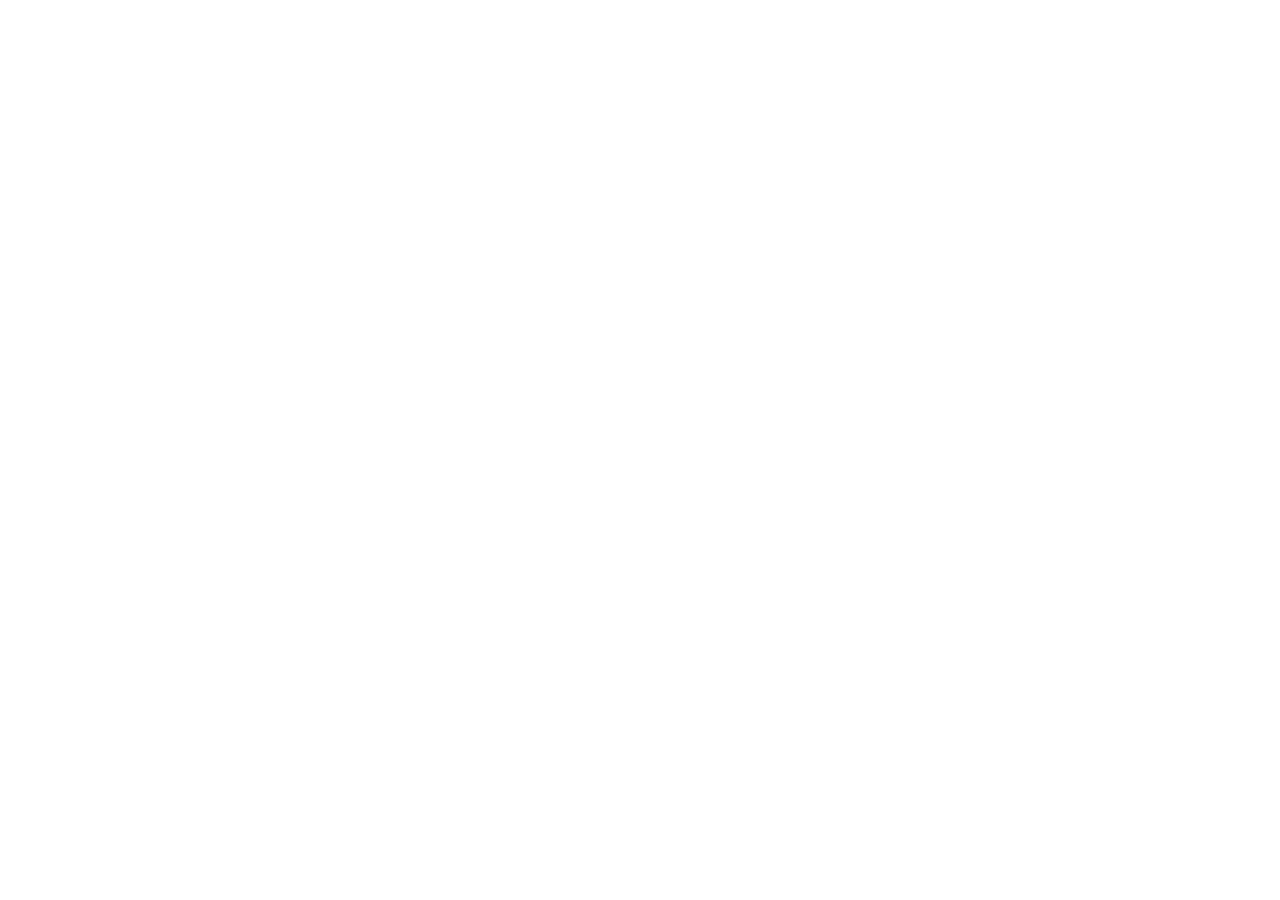
==== index.html @ d3dc3d61 "Progreso en nav" ====
<!DOCTYPE html>
<html lang="en">
<head>
    <meta charset="UTF-8">
    <meta name="viewport" content="width=device-width, initial-scale=1.0">
    <title>Nosotros</title>
    <link rel="stylesheet" href="./">
    <link rel="stylesheet" href="">
</head>
<body>
    
</body>
</html>
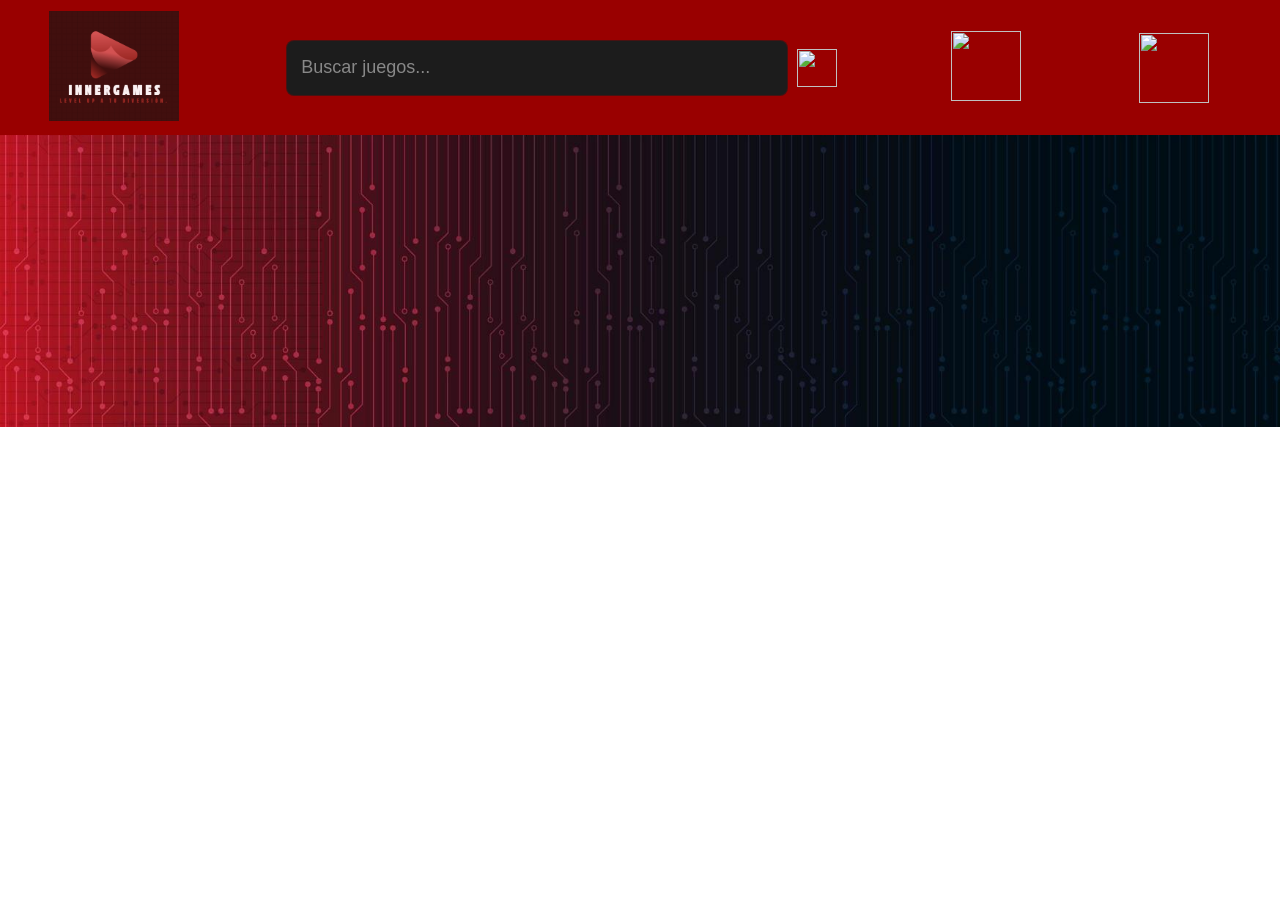
==== commit 13061798: "Progreso mayor en nosotros y inico del footer" ====
--- a/index.html
+++ b/index.html
@@ -4,9 +4,28 @@
     <meta charset="UTF-8">
     <meta name="viewport" content="width=device-width, initial-scale=1.0">
     <title>Nosotros</title>
-    <link rel="stylesheet" href="./">
-    <link rel="stylesheet" href="">
+    <link rel="stylesheet" href="./index.css">
 </head>
+<nav>
+    <div>
+        <a href="../index.html"><img src="../logo.png"></a>
+    </div>
+<div id="busqueda">
+    <input type="text" placeholder="Buscar juegos..." id="searchInput"/>
+        <img src="https://images.vexels.com/media/users/3/140723/isolated/preview/158241d2079a635fb0cae49accb56da5-icono-de-lupa.png" alt="">
+
+</div>
+    <div> 
+        <div id="carritoh">
+        <a href="./Nosotros/nosotros.html" class="a"><img src="https://cdn-icons-png.flaticon.com/512/9055/9055398.png" alt=""></a>
+        </div>
+    </div>
+        <div> 
+        <div id="carritoh">
+        <img onclick="mostrarCarrito()" id="imgcarrito" src="https://cdn-icons-png.flaticon.com/512/8851/8851776.png" alt="">
+        </div>
+    </div>
+</nav>
 <body>
     
 </body>
--- a/index.css
+++ b/index.css
@@ -0,0 +1,185 @@
+@import url('https://fonts.googleapis.com/css2?family=Iceberg&display=swap');
+* {
+    padding: 0;
+    margin: 0;
+}
+
+nav {
+    width: 100vw;
+    height: 15vh;
+    background-color: #990000;
+    display: flex;
+    justify-content: space-around;
+    align-items: center; 
+}
+
+nav img {             
+    width: 130px;
+    height: 110px;
+}
+
+.titulo h1 {
+    text-align: center;
+    font-size: 40pt;
+    font-family: "Iceberg", sans-serif;
+    align-items: center;
+}
+
+.contenedores {
+    width: 100vw;
+    height: 65vh;
+    background-color: aquamarine;
+    
+}
+
+#ContePrincipal {
+    display: flex;
+    gap: 30pt;
+    padding: 20pt;
+}
+
+body h1 {
+    padding: 30pt 0 0 0;
+    text-align: center;
+      font-family: "Iceberg", sans-serif;
+    font-size: 60px;
+}
+
+/*Estilo del footer*/
+
+footer {
+    width: 100vw;
+    height: 5vh;
+    display: flex;
+    justify-content: center;
+    align-items: center;
+}
+.contecard{
+    display: flex;
+    justify-content: center;
+    align-items: center;
+    gap: 150pt;
+    padding: 30pt 0 0 0;
+}
+
+.card{
+    width: 100vb ;
+    height: 40vh ;
+    align-items: center;
+    background-color: rgb(0, 0, 0);
+    background: rgba(0, 0, 0, 0.5);
+    font-family:  "Leckerli One", cursive;
+    border: none;
+   border-radius: 10px;
+   display: flex;
+    justify-content: center;
+    align-items: center;
+    align-content: center;
+    flex-direction: column;
+    padding: 5pt;
+    color: white;    
+}
+.card h1{
+    display: flex;
+    align-content: baseline;
+    align-items: baseline;
+    
+}
+.card img{
+    height: 25vh;
+    width: 25vb;
+    display: flex;
+    justify-content: center;
+    align-items: center;
+    align-content: center;
+}
+.card p{
+    padding: 6pt;
+}
+body{
+    background-size: cover;
+    background-repeat: no-repeat;
+    background-position: center;
+ background-image:url(../Fondo\ rojo\ bien.jpg) ;
+}
+
+.btn-agregar{
+   width: 100%;
+   padding: 10px;
+   background-color: rgb(209, 197, 141);
+   color: white;
+   border: none;
+   border-radius: 10px;
+   font-size:  1rem;
+   cursor:pointer;
+   transition: background-color 0.25 ease;
+   font-family:  "Leckerli One", cursive;
+}
+.btn-agregar:hover{
+   background-color: #555;
+}
+
+
+
+#imgcarrito{
+    width: 10vh;
+    height: 10vb;
+}
+#carritoh{
+    display: flex;
+    justify-content: center;
+    align-items: center;
+    gap: 30pt;
+    width: 50%;
+   padding: 10px;
+   background-color: #990000;
+   border: none;
+   font-size:  1rem;
+   cursor:pointer;
+   transition: background-color 0.25 ease;
+    font-family: "Iceberg", sans-serif;
+}
+#carritoh:hover{
+   background-color: rgb(163, 57, 8);
+}
+#carritoh img{
+    
+   width: 70px;
+    height: 70px; 
+}
+nav input{
+    font-size: 3vh;
+}
+#busqueda{
+    display: flex;
+    margin: 10px;
+}
+#busqueda img{
+margin: 1vb;
+    width: 40px;
+    height: 38px;
+}
+
+
+#busqueda input {
+  background: #1c1c1c;
+  border: 1px solid rgba(153,0,0,0.35);
+  color: #f0f0f0;
+  font-family: 'Inter', sans-serif;
+  font-size: 2vh;
+  padding: 8px 36px 8px 14px;
+  border-radius: 8px;
+  width: 50vb;
+  transition: border-color .25s, width .35s;
+  outline: none;
+}
+
+#busqueda input::placeholder {
+  color: #888;
+}
+
+#busqueda input:focus {
+  border-color: #990000;
+  width: 55vb;
+}
+
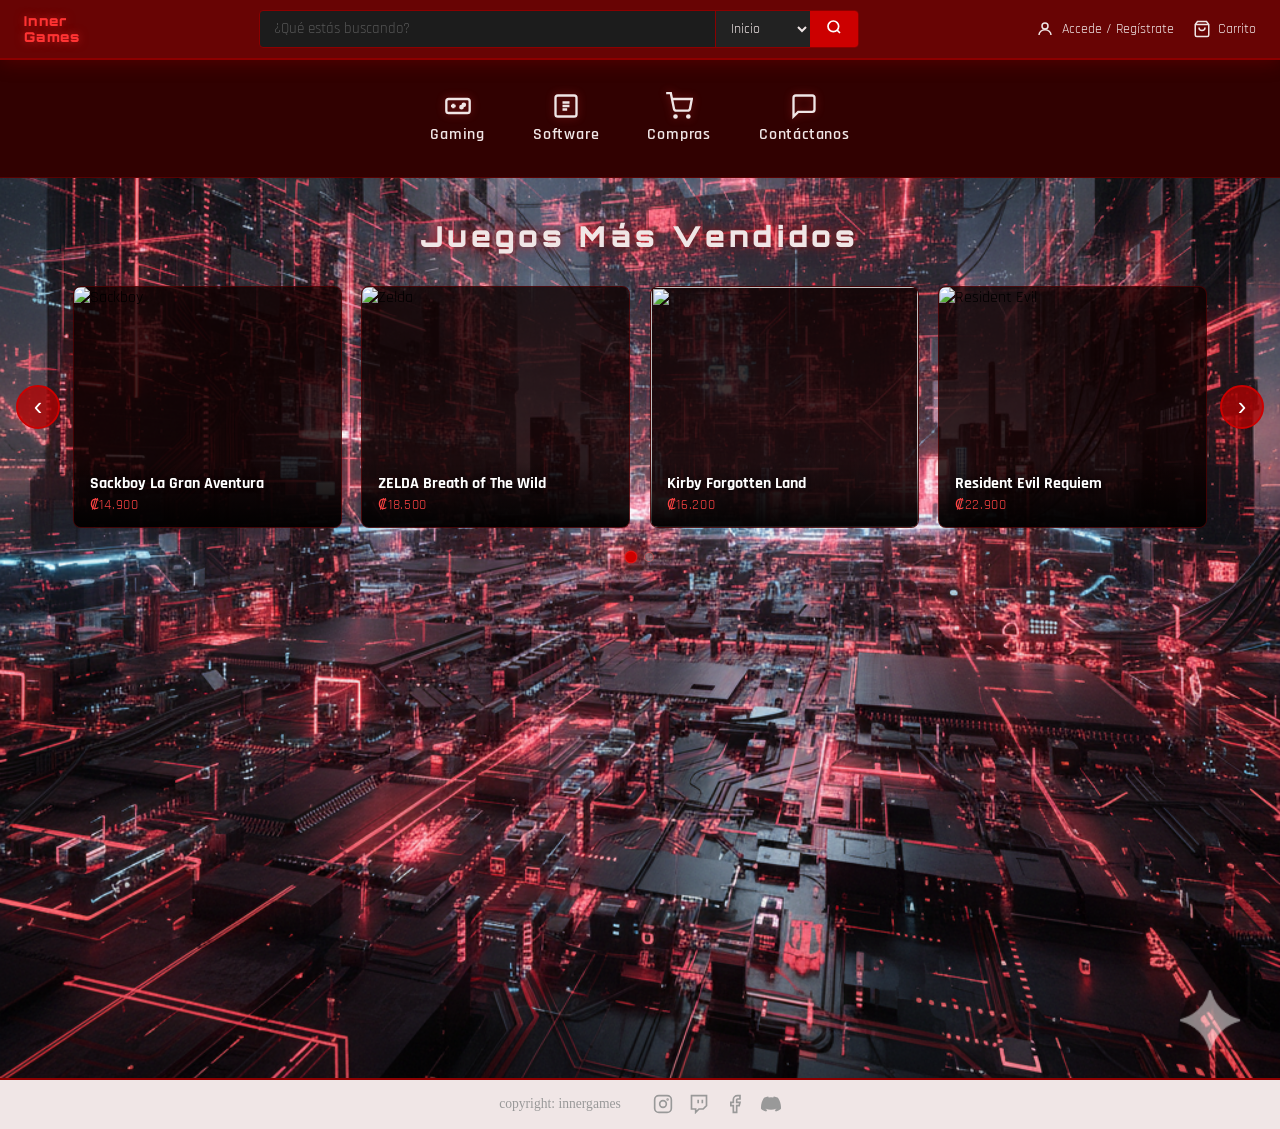
==== commit fbc7dbd4: "Inicio echo y detalles, faltan model" ====
--- a/index.html
+++ b/index.html
@@ -1,32 +1,225 @@
 <!DOCTYPE html>
-<html lang="en">
+<html lang="es">
 <head>
-    <meta charset="UTF-8">
-    <meta name="viewport" content="width=device-width, initial-scale=1.0">
-    <title>Nosotros</title>
-    <link rel="stylesheet" href="./index.css">
+  <meta charset="UTF-8" />
+  <meta name="viewport" content="width=device-width, initial-scale=1.0" />
+  <title>InnerGames</title>
+  <link rel="stylesheet" href="index.css" />
+  <link rel="icon" href="../logo.png" type="image/png">
+  <link href="https://fonts.googleapis.com/css2?family=Orbitron:wght@700;900&family=Rajdhani:wght@400;600;700&display=swap" rel="stylesheet" />
 </head>
-<nav>
-    <div>
-        <a href="../index.html"><img src="../logo.png"></a>
-    </div>
-<div id="busqueda">
-    <input type="text" placeholder="Buscar juegos..." id="searchInput"/>
-        <img src="https://images.vexels.com/media/users/3/140723/isolated/preview/158241d2079a635fb0cae49accb56da5-icono-de-lupa.png" alt="">
-
-</div>
-    <div> 
-        <div id="carritoh">
-        <a href="./Nosotros/nosotros.html" class="a"><img src="https://cdn-icons-png.flaticon.com/512/9055/9055398.png" alt=""></a>
-        </div>
-    </div>
-        <div> 
-        <div id="carritoh">
-        <img onclick="mostrarCarrito()" id="imgcarrito" src="https://cdn-icons-png.flaticon.com/512/8851/8851776.png" alt="">
-        </div>
-    </div>
-</nav>
 <body>
-    
+
+<!-- ===== HEADER ===== -->
+<header>
+<a href="../Nosotros/nosotros.html"></a>
+  <!-- Barra superior -->
+  <div class="topbar">
+
+    <div class="logo">Inner<br>Games</div>
+
+    <div class="search-wrap">
+      <input type="text" placeholder="¿Qué estás buscando?" />
+      <select onchange="irAPagina(this.value)">
+        <option value="../index.html">Inicio</option>
+        <option value="../Nosotros/nosotros.html">Nosotros</option>
+        <option value="../Catalogo/catalogo.html">Catalogo</option>
+    </select>
+      <button class="search-btn">
+        <svg xmlns="http://www.w3.org/2000/svg" viewBox="0 0 24 24" fill="none"
+          stroke="currentColor" stroke-width="2.5" width="16" height="16">
+          <circle cx="11" cy="11" r="8"/>
+          <path d="m21 21-4.35-4.35"/>
+        </svg>
+      </button>
+    </div>
+
+    <div class="topbar-actions">
+      <div class="btn-account">
+        <svg xmlns="http://www.w3.org/2000/svg" viewBox="0 0 24 24" fill="none"
+          stroke="currentColor" stroke-width="2" width="18" height="18">
+          <circle cx="12" cy="8" r="4"/>
+          <path d="M4 20c0-4 3.6-7 8-7s8 3 8 7"/>
+        </svg>
+        Accede / Regístrate
+      </div>
+      <button class="btn-cart">
+        <svg xmlns="http://www.w3.org/2000/svg" viewBox="0 0 24 24" fill="none"
+          stroke="currentColor" stroke-width="2" width="18" height="18">
+          <path d="M6 2 3 6v14a2 2 0 0 0 2 2h14a2 2 0 0 0 2-2V6l-3-4z"/>
+          <line x1="3" y1="6" x2="21" y2="6"/>
+          <path d="M16 10a4 4 0 0 1-8 0"/>
+        </svg>
+        Carrito
+      </button>
+    </div>
+
+  </div>
+
+  <!-- Menú de navegación -->
+  <nav>
+
+    <div class="nav-item">
+      <svg xmlns="http://www.w3.org/2000/svg" viewBox="0 0 24 24" fill="none"
+        stroke="currentColor" stroke-width="2" width="28" height="28">
+        <rect x="2" y="6" width="20" height="12" rx="2"/>
+        <path d="M6 12h4m-2-2v4"/>
+        <circle cx="17" cy="11" r="1"/>
+        <circle cx="15" cy="13" r="1"/>
+      </svg>
+      Gaming
+    </div>
+    <div class="nav-item">
+      <svg xmlns="http://www.w3.org/2000/svg" viewBox="0 0 24 24" fill="none"
+        stroke="currentColor" stroke-width="2" width="28" height="28">
+        <rect x="3" y="3" width="18" height="18" rx="2"/>
+        <path d="M9 9h6M9 12h6M9 15h4"/>
+      </svg>
+      Software
+    </div>
+    <div class="nav-item">
+      <svg xmlns="http://www.w3.org/2000/svg" viewBox="0 0 24 24" fill="none"
+        stroke="currentColor" stroke-width="2" width="28" height="28">
+        <circle cx="9" cy="21" r="1"/><circle cx="20" cy="21" r="1"/>
+        <path d="M1 1h4l2.68 13.39a2 2 0 0 0 2 1.61h9.72a2 2 0 0 0 2-1.61L23 6H6"/>
+      </svg>
+      Compras
+    </div>
+    <div class="nav-item">
+      <svg xmlns="http://www.w3.org/2000/svg" viewBox="0 0 24 24" fill="none"
+        stroke="currentColor" stroke-width="2" width="28" height="28">
+        <path d="M21 15a2 2 0 0 1-2 2H7l-4 4V5a2 2 0 0 1 2-2h14a2 2 0 0 1 2 2z"/>
+      </svg>
+      Contáctanos
+    </div>
+  </nav>
+
+</header>
+
+<!-- ===== MAIN ===== -->
+<main>
+  <h2 class="section-title">Juegos Más Vendidos</h2>
+
+  <div class="carousel-outer">
+
+    <!-- Botón izquierda -->
+    <button class="carousel-btn" id="prevBtn" aria-label="Anterior">&#8249;</button>
+
+    <!-- Carrusel -->
+    <div class="carousel-window">
+      <div class="carousel-track" id="track">
+
+        <div class="game-card">
+          <img src="https://image.api.playstation.com/vulcan/img/rnd/202010/1614/EqaXrhlUY3vujvEJEBw7d1h0.png" alt="Sackboy" />
+          <div class="card-info">
+            <div class="card-title">Sackboy La Gran Aventura</div>
+            <div class="card-price">₡14.900</div>
+          </div>
+        </div>
+
+        <div class="game-card">
+          <img src="https://assets.nintendo.com/image/upload/ar_16:9,c_lpad,w_1240/b_white/f_auto/q_auto/store/software/switch/70010000000025/7137262b5a64d921e193653f8aa0b722925abc5680380ca0e18a5cfd91697f58" alt="Zelda" />
+          <div class="card-info">
+            <div class="card-title">ZELDA Breath of The Wild</div>
+            <div class="card-price">₡18.500</div>
+          </div>
+        </div>
+
+        <div class="game-card">
+          <img src= "https://assets.nintendo.com/image/upload/ar_16:9,c_lpad,w_1240/b_white/f_auto/q_auto/store/software/switch2/70010000096829/0a06bf277f1eb585fcbb7ddeb4f70014fd1c860d326eb33c8accf4d4827ade72" />
+          <div class="card-info">
+            <div class="card-title">Kirby Forgotten Land</div>
+            <div class="card-price">₡16.200</div>
+          </div>
+        </div>
+
+        <div class="game-card">
+          <img src="https://gaming-cdn.com/images/news/articles/14631/cover/resident-evil-requiem-tambien-podria-salir-para-ps4-y-switch-2-cover68b7f5a702ca8.jpg" alt="Resident Evil" />
+          <div class="card-info">
+            <div class="card-title">Resident Evil Requiem</div>
+            <div class="card-price">₡22.900</div>
+          </div>
+        </div>
+
+        <div class="game-card">
+          <img src="https://upload.wikimedia.org/wikipedia/en/e/ee/God_of_War_Ragnar%C3%B6k_cover.jpg" alt="God of War" />
+          <div class="card-info">
+            <div class="card-title">God of War Ragnarök</div>
+            <div class="card-price">₡24.500</div>
+          </div>
+        </div>
+
+        <div class="game-card">
+          <img src="https://image.api.playstation.com/vulcan/ap/rnd/202110/2000/YMUoJUYNX0xWk6eTKuZLr5Iw.jpg" alt="Elden Ring" />
+          <div class="card-info">
+            <div class="card-title">Elden Ring</div>
+            <div class="card-price">₡19.900</div>
+          </div>
+        </div>
+
+        <div class="game-card">
+          <img src="https://press.cdprojektred.com/_next/image?url=https%3A%2F%2Fpress.cdn.cdpr.app%2Fnews%2F6fdf182c4be4a018da07e1703f3a21aefb6d5833525d8ec1.png&w=1920&q=75" alt="Cyberpunk 2077" />
+          <div class="card-info">
+            <div class="card-title">Cyberpunk 2077</div>
+            <div class="card-price">₡15.500</div>
+          </div>
+        </div>
+
+        <div class="game-card">
+          <img src="https://www.hogwartslegacy.com/images/share.jpg" alt="Hogwarts Legacy" />
+          <div class="card-info">
+            <div class="card-title">Hogwarts Legacy</div>
+            <div class="card-price">₡21.000</div>
+          </div>
+        </div>
+
+      </div>
+    </div>
+
+    <!-- Botón derecha -->
+    <button class="carousel-btn" id="nextBtn" aria-label="Siguiente">&#8250;</button>
+
+  </div>
+
+  <!-- Puntos del carrusel -->
+  <div class="carousel-dots" id="dots"></div>
+
+</main>
+
+<!-- ===== FOOTER ===== -->
+<footer>
+  <span class="footer-copy">copyright: innergames</span>
+  <div class="social-icons">
+    <a href="#" title="Instagram">
+      <svg xmlns="http://www.w3.org/2000/svg" viewBox="0 0 24 24" fill="none"
+        stroke="currentColor" stroke-width="2" width="20" height="20">
+        <rect x="2" y="2" width="20" height="20" rx="5"/>
+        <circle cx="12" cy="12" r="4"/>
+        <circle cx="17.5" cy="6.5" r="0.5" fill="currentColor"/>
+      </svg>
+    </a>
+    <a href="#" title="Twitch">
+      <svg xmlns="http://www.w3.org/2000/svg" viewBox="0 0 24 24" fill="none"
+        stroke="currentColor" stroke-width="2" width="20" height="20">
+        <path d="M21 2H3v16h5v4l4-4h5l4-4V2zM11 11V7m5 4V7"/>
+        <img src="" alt="">
+      </svg>
+    </a>
+    <a href="#" title="Facebook">
+      <svg xmlns="http://www.w3.org/2000/svg" viewBox="0 0 24 24" fill="none"
+        stroke="currentColor" stroke-width="2" width="20" height="20">
+        <path d="M18 2h-3a5 5 0 0 0-5 5v3H7v4h3v8h4v-8h3l1-4h-4V7a1 1 0 0 1 1-1h3z"/>
+      </svg>
+    </a>
+    <a href="#" title="Discord">
+      <svg xmlns="http://www.w3.org/2000/svg" viewBox="0 0 24 24" fill="currentColor"
+        width="20" height="20">
+        <path d="M20.317 4.37a19.79 19.79 0 0 0-4.885-1.515.074.074 0 0 0-.079.037c-.21.375-.444.864-.608 1.25a18.27 18.27 0 0 0-5.487 0 12.64 12.64 0 0 0-.617-1.25.077.077 0 0 0-.079-.037A19.74 19.74 0 0 0 3.677 4.37a.07.07 0 0 0-.032.027C.533 9.046-.32 13.58.099 18.057a.082.082 0 0 0 .031.057 19.9 19.9 0 0 0 5.993 3.03.078.078 0 0 0 .084-.028 14.09 14.09 0 0 0 1.226-1.994.076.076 0 0 0-.041-.106 13.107 13.107 0 0 1-1.872-.892.077.077 0 0 1-.008-.128 10.2 10.2 0 0 0 .372-.292.074.074 0 0 1 .077-.01c3.928 1.793 8.18 1.793 12.062 0a.074.074 0 0 1 .078.01c.12.098.246.198.373.292a.077.077 0 0 1-.006.127 12.299 12.299 0 0 1-1.873.892.077.077 0 0 0-.041.107c.36.698.772 1.362 1.225 1.993a.076.076 0 0 0 .084.028 19.839 19.839 0 0 0 6.002-3.03.077.077 0 0 0 .032-.054c.5-5.177-.838-9.674-3.549-13.66a.061.061 0 0 0-.031-.03z"/>
+      </svg>
+    </a>
+  </div>
+</footer>
+
+<script src="./index.js"></script>
 </body>
 </html>
--- a/index.css
+++ b/index.css
@@ -1,185 +1,398 @@
-@import url('https://fonts.googleapis.com/css2?family=Iceberg&display=swap');
-* {
-    padding: 0;
-    margin: 0;
-}
-
+/* INNERGAMES — innergames.css*/
+
+/* ---------- Variables globales ---------- */
+:root {
+  --rojo:        #cc0000;
+  --rojo-oscuro: #8b0000;
+  --rojo-brillo: #ff3333;
+  --fondo:       #0a0a0a;
+  --fondo-card:  rgba(15, 0, 0, 0.80);
+  --texto:       #f0e6e6;
+  --texto-suave: #999;
+  --acento:      #ff4444;
+  --nav-fondo:   #310101;
+  --header-fondo:#680404;
+  --footer-fondo:#f0e6e6;
+  --fuente-titulo: 'Orbitron', sans-serif;
+  --fuente-cuerpo: 'Rajdhani', sans-serif;
+  --transicion:  0.3s ease;
+}
+
+/* ---------- Reset básico ---------- */
+*, *::before, *::after {
+  margin: 0;
+  padding: 0;
+  box-sizing: border-box;
+}
+
+html { scroll-behavior: smooth; }
+
+
+a { text-decoration: none; color: inherit; }
+img { display: block; 
+}
+
+/* TOPBAR (barra superior)*/
+.topbar {
+  background: var(--header-fondo);
+  border-bottom: 2px solid var(--rojo-oscuro);
+  display: flex;
+  align-items: center;
+  justify-content: space-between;
+  padding: 0.6rem 1.5rem;
+  gap: 1rem;
+  position: sticky;
+  top: 0;
+  z-index: 100;
+  box-shadow: 0 2px 20px rgba(200, 0, 0, 0.25);
+}
+
+/* Logo texto */
+.logo {
+  font-family: var(--fuente-titulo);
+  font-size: 0.85rem;
+  font-weight: 900;
+  color: var(--rojo-brillo);
+  line-height: 1.2;
+  letter-spacing: 0.1em;
+  text-shadow: 0 0 10px rgba(255, 50, 50, 0.5);
+  white-space: nowrap;
+}
+
+/* Buscador */
+.search-wrap {
+  flex: 1;
+  max-width: 600px;
+  display: flex;
+  border: 1.5px solid var(--rojo-oscuro);
+  border-radius: 4px;
+  overflow: hidden;
+  background: #1c1c1c;
+}
+
+.search-wrap input {
+  flex: 1;
+  background: transparent;
+  border: none;
+  outline: none;
+  padding: 0.55rem 0.9rem;
+  color: var(--texto);
+  font-family: var(--fuente-cuerpo);
+  font-size: 0.95rem;
+}
+
+.search-wrap input::placeholder { color: #555; }
+
+.search-wrap select {
+  background: #222;
+  border: none;
+  border-left: 1px solid var(--rojo-oscuro);
+  color: var(--texto);
+  padding: 0 0.7rem;
+  font-family: var(--fuente-cuerpo);
+  cursor: pointer;
+  outline: none;
+  font-size: 0.85rem;
+}
+
+.search-btn {
+  background: var(--rojo);
+  border: none;
+  padding: 0 1rem;
+  cursor: pointer;
+  color: #fff;
+  font-size: 1rem;
+  transition: background var(--transicion);
+}
+
+.search-btn:hover { background: var(--rojo-brillo); }
+
+/* Acciones (cuenta y carrito) */
+.topbar-actions {
+  display: flex;
+  gap: 1.2rem;
+  align-items: center;
+}
+
+.btn-account, .btn-cart {
+  display: flex;
+  align-items: center;
+  gap: 0.45rem;
+  font-family: var(--fuente-cuerpo);
+  font-size: 0.85rem;
+  color: var(--texto);
+  cursor: pointer;
+  background: none;
+  border: none;
+  transition: color var(--transicion);
+}
+
+.btn-account:hover, .btn-cart:hover { color: var(--acento); }
+
+/* NAV (categorías) */
 nav {
-    width: 100vw;
-    height: 15vh;
-    background-color: #990000;
-    display: flex;
-    justify-content: space-around;
-    align-items: center; 
-}
-
-nav img {             
-    width: 130px;
-    height: 110px;
-}
-
-.titulo h1 {
-    text-align: center;
-    font-size: 40pt;
-    font-family: "Iceberg", sans-serif;
-    align-items: center;
-}
-
-.contenedores {
-    width: 100vw;
-    height: 65vh;
-    background-color: aquamarine;
-    
-}
-
-#ContePrincipal {
-    display: flex;
-    gap: 30pt;
-    padding: 20pt;
-}
-
-body h1 {
-    padding: 30pt 0 0 0;
-    text-align: center;
-      font-family: "Iceberg", sans-serif;
-    font-size: 60px;
-}
-
-/*Estilo del footer*/
-
+  background: var(--nav-fondo);
+  display: flex;
+  justify-content: center;
+  gap: 3rem;
+  padding: 2rem 2rem;
+  border-bottom: 1px solid rgba(180, 0, 0, 0.3);
+}
+
+.nav-item {
+  display: flex;
+  flex-direction: column;
+  align-items: center;
+  gap: 0.25rem;
+  font-family: var(--fuente-cuerpo);
+  font-size: 1rem;
+  font-weight: 600;
+  letter-spacing: 0.05em;
+  color: var(--texto);
+  cursor: pointer;
+  transition: color var(--transicion), transform var(--transicion);
+}
+
+.nav-item svg {
+  filter: drop-shadow(0 0 4px rgba(255, 60, 60, 0.4));
+  transition: transform var(--transicion);
+}
+
+.nav-item:hover {
+  color: var(--acento);
+  transform: translateY(-3px);
+}
+
+.nav-item:hover svg {
+  transform: scale(1.15);
+  filter: drop-shadow(0 0 8px rgba(255, 60, 60, 0.8));
+}
+
+
+main {
+  flex: 1;
+  
+    font-family: var(--fuente-cuerpo);
+  font-size: 16px;
+  min-height: 100vh;
+  display: flex;
+  flex-direction: column;
+
+
+  background-image: url("../imagenes-inicio/imagen-fondo-inicio.png"); 
+  
+  background-repeat: no-repeat;
+  background-size: cover;       
+  background-position: center;  
+  background-attachment: fixed; 
+  padding: 2.5rem 1rem 3rem;
+  position: relative;
+  overflow: hidden;
+}
+
+/* Cuadrícula roja animada de fondo */
+main::before {
+  content: '';
+  position: absolute;
+  inset: 0;
+  background-size: 40px 40px;
+  animation: rejilla 8s linear infinite;
+  pointer-events: none;
+}
+
+@keyframes rejilla {
+  from { background-position: 0 0; }
+  to   { background-position: 40px 40px; }
+}
+
+/* Título de sección */
+.section-title {
+  font-family: var(--fuente-titulo);
+  font-size: 1.8rem;
+  font-weight: 900;
+  text-align: center;
+  letter-spacing: 0.15em;
+  color: var(--texto);
+  text-shadow:
+    0 0 10px rgba(255, 0, 0, 0.5),
+    0 0 30px rgba(255, 0, 0, 0.2);
+  margin-bottom: 2rem;
+  position: relative;
+  z-index: 2;
+}
+
+/* ===========================
+   CARRUSEL
+   =========================== */
+.carousel-outer {
+  display: flex;
+  align-items: center;
+  gap: 0.8rem;
+  position: relative;
+  z-index: 2;
+}
+
+/* Ventana visible del carrusel (oculta lo que sale) */
+.carousel-window {
+  flex: 1;
+  overflow: hidden;
+  border-radius: 6px;
+}
+
+/* Pista que se mueve */
+.carousel-track {
+  display: flex;
+  gap: 1.2rem;
+  transition: transform 0.5s ease;
+}
+
+/* Botones prev / next */
+.carousel-btn {
+  background: rgba(180, 0, 0, 0.75);
+  border: 2px solid var(--rojo);
+  color: #fff;
+  width: 44px;
+  height: 44px;
+  border-radius: 50%;
+  font-size: 1.6rem;
+  line-height: 1;
+  cursor: pointer;
+  display: flex;
+  align-items: center;
+  justify-content: center;
+  flex-shrink: 0;
+  transition: background var(--transicion), transform var(--transicion);
+  z-index: 3;
+}
+
+.carousel-btn:hover {
+  background: var(--rojo-brillo);
+  transform: scale(1.1);
+}
+
+/* Puntos de navegación */
+.carousel-dots {
+  display: flex;
+  justify-content: center;
+  gap: 0.5rem;
+  margin-top: 1.5rem;
+  position: relative;
+  z-index: 2;
+}
+
+.dot {
+  width: 10px;
+  height: 10px;
+  border-radius: 50%;
+  background: rgba(255, 255, 255, 0.25);
+  border: 1px solid rgba(255, 50, 50, 0.4);
+  cursor: pointer;
+  transition: background var(--transicion), transform var(--transicion);
+}
+
+.dot.active {
+  background: var(--rojo);
+  transform: scale(1.3);
+  box-shadow: 0 0 8px var(--rojo-brillo);
+}
+
+/*TARJETAS DE JUEGO */
+.game-card {
+  /* Cada tarjeta ocupa exactamente el 25% del contenedor menos los gaps */
+  flex: 0 0 calc(25% - 0.9rem);
+  min-width: 200px;
+  border-radius: 8px;
+  overflow: hidden;
+  background: var(--fondo-card);
+  border: 1px solid rgba(180, 0, 0, 0.3);
+  cursor: pointer;
+  position: relative;
+  transition: transform var(--transicion), box-shadow var(--transicion), border-color var(--transicion);
+}
+
+.game-card:hover {
+  transform: translateY(-8px) scale(1.02);
+  box-shadow: 0 12px 35px rgba(200, 0, 0, 0.45), 0 0 0 1px var(--rojo);
+  border-color: var(--rojo);
+}
+
+.game-card img {
+  width: 100%;
+  height: 240px;
+  object-fit: cover;
+  object-position: center;
+  display: block;
+  transition: filter var(--transicion);
+}
+
+.game-card:hover img {
+  filter: brightness(1.1) saturate(1.2);
+}
+
+/* Info en la parte baja de la tarjeta */
+.card-info {
+  padding: 0.8rem 1rem;
+  background: linear-gradient(transparent, rgba(0, 0, 0, 0.9));
+  position: absolute;
+  bottom: 0;
+  left: 0;
+  right: 0;
+}
+
+.card-title {
+  font-family: var(--fuente-cuerpo);
+  font-weight: 700;
+  font-size: 1rem;
+  color: #fff;
+  line-height: 1.2;
+  text-shadow: 0 1px 4px rgba(0, 0, 0, 0.8);
+}
+
+.card-price {
+  font-size: 0.85rem;
+  color: var(--acento);
+  margin-top: 0.2rem;
+  letter-spacing: 0.05em;
+}
+
+/* ===========================
+   FOOTER
+   =========================== */
 footer {
-    width: 100vw;
-    height: 5vh;
-    display: flex;
-    justify-content: center;
-    align-items: center;
-}
-.contecard{
-    display: flex;
-    justify-content: center;
-    align-items: center;
-    gap: 150pt;
-    padding: 30pt 0 0 0;
-}
-
-.card{
-    width: 100vb ;
-    height: 40vh ;
-    align-items: center;
-    background-color: rgb(0, 0, 0);
-    background: rgba(0, 0, 0, 0.5);
-    font-family:  "Leckerli One", cursive;
-    border: none;
-   border-radius: 10px;
-   display: flex;
-    justify-content: center;
-    align-items: center;
-    align-content: center;
-    flex-direction: column;
-    padding: 5pt;
-    color: white;    
-}
-.card h1{
-    display: flex;
-    align-content: baseline;
-    align-items: baseline;
-    
-}
-.card img{
-    height: 25vh;
-    width: 25vb;
-    display: flex;
-    justify-content: center;
-    align-items: center;
-    align-content: center;
-}
-.card p{
-    padding: 6pt;
-}
-body{
-    background-size: cover;
-    background-repeat: no-repeat;
-    background-position: center;
- background-image:url(../Fondo\ rojo\ bien.jpg) ;
-}
-
-.btn-agregar{
-   width: 100%;
-   padding: 10px;
-   background-color: rgb(209, 197, 141);
-   color: white;
-   border: none;
-   border-radius: 10px;
-   font-size:  1rem;
-   cursor:pointer;
-   transition: background-color 0.25 ease;
-   font-family:  "Leckerli One", cursive;
-}
-.btn-agregar:hover{
-   background-color: #555;
-}
-
-
-
-#imgcarrito{
-    width: 10vh;
-    height: 10vb;
-}
-#carritoh{
-    display: flex;
-    justify-content: center;
-    align-items: center;
-    gap: 30pt;
-    width: 50%;
-   padding: 10px;
-   background-color: #990000;
-   border: none;
-   font-size:  1rem;
-   cursor:pointer;
-   transition: background-color 0.25 ease;
-    font-family: "Iceberg", sans-serif;
-}
-#carritoh:hover{
-   background-color: rgb(163, 57, 8);
-}
-#carritoh img{
-    
-   width: 70px;
-    height: 70px; 
-}
-nav input{
-    font-size: 3vh;
-}
-#busqueda{
-    display: flex;
-    margin: 10px;
-}
-#busqueda img{
-margin: 1vb;
-    width: 40px;
-    height: 38px;
-}
-
-
-#busqueda input {
-  background: #1c1c1c;
-  border: 1px solid rgba(153,0,0,0.35);
-  color: #f0f0f0;
-  font-family: 'Inter', sans-serif;
-  font-size: 2vh;
-  padding: 8px 36px 8px 14px;
-  border-radius: 8px;
-  width: 50vb;
-  transition: border-color .25s, width .35s;
-  outline: none;
-}
-
-#busqueda input::placeholder {
-  color: #888;
-}
-
-#busqueda input:focus {
-  border-color: #990000;
-  width: 55vb;
-}
-
+  background: var(--footer-fondo);
+  border-top: 2px solid var(--rojo-oscuro);
+  display: flex;
+  align-items: center;
+  justify-content: center;
+  gap: 2rem;
+  padding: 0.9rem 1.5rem;
+  font-size: 0.85rem;
+  color: var(--texto-suave);
+}
+
+.social-icons {
+  display: flex;
+  gap: 1rem;
+}
+
+.social-icons a {
+  color: var(--texto-suave);
+  transition: color var(--transicion), transform var(--transicion);
+  display: flex;
+}
+
+
+.button{
+  background: var(--rojo);
+  border: none;
+  padding: 0.5rem 1rem;
+  cursor: pointer;
+  color: #fff;
+  font-size: 0.9rem;
+  transition: background var(--transicion);
+}
+
+.logo img{
+    width: 50px;
+    height: 50px;
+}
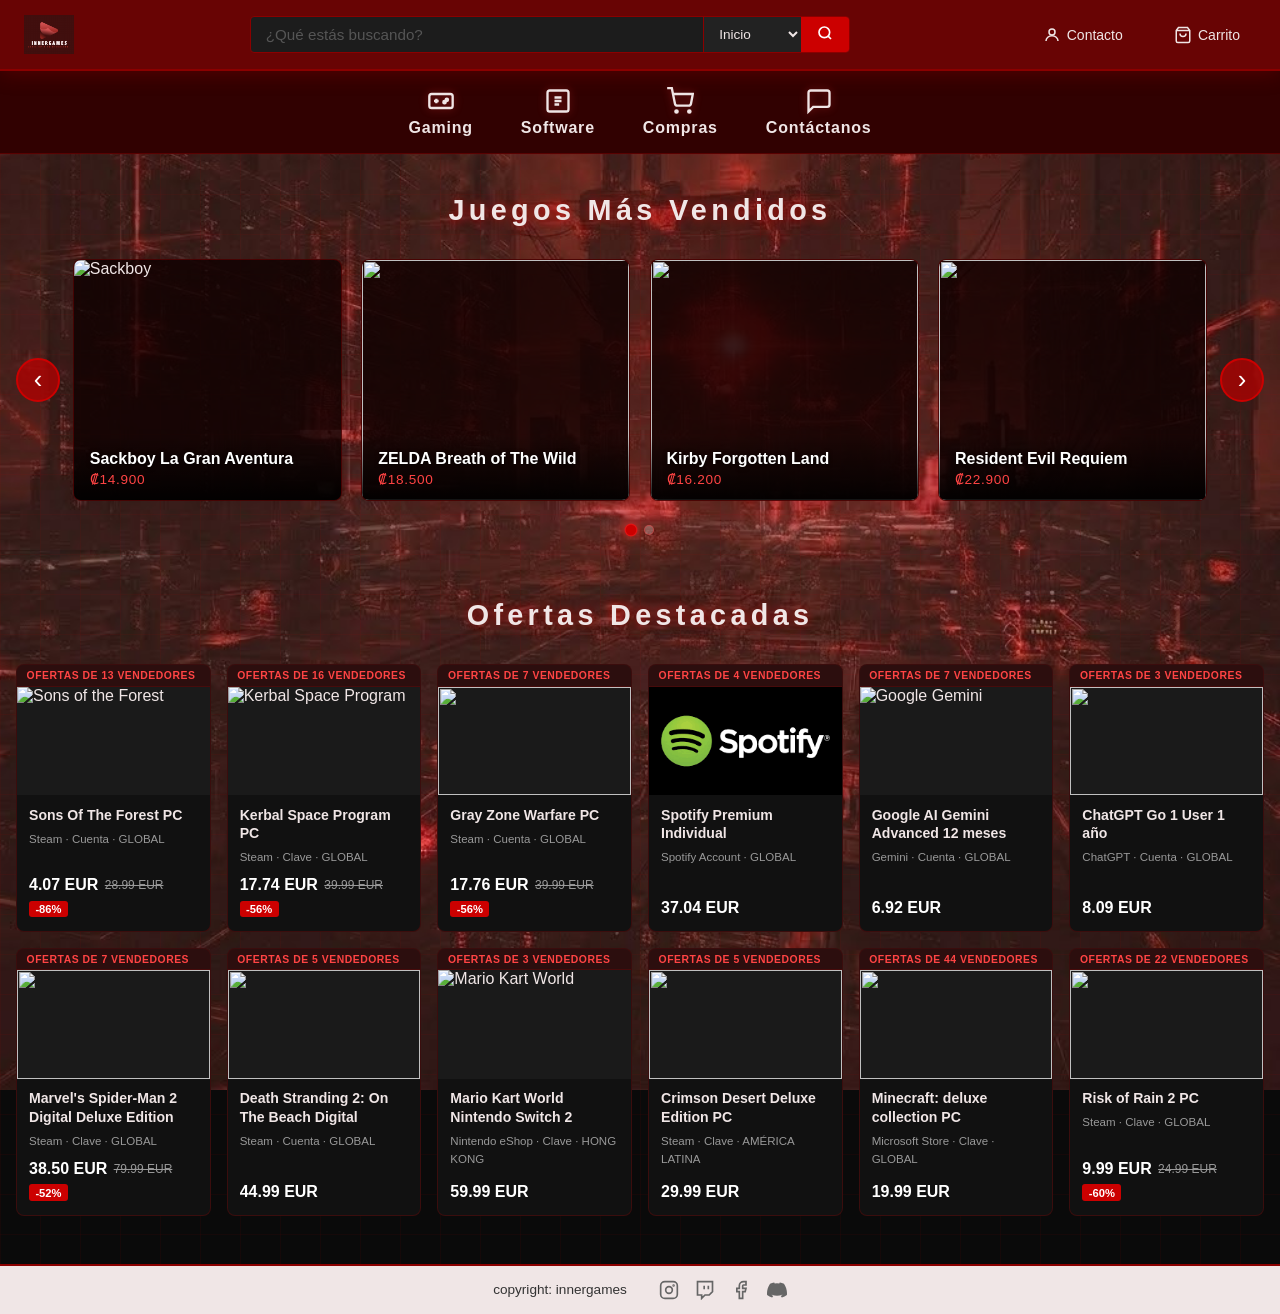
==== commit 002f24cc: "Organizacion de todos los archivos, funciona el inicio pero no carga imagenes, contacto listo y boni" ====
--- a/index.html
+++ b/index.html
@@ -5,23 +5,20 @@
   <meta name="viewport" content="width=device-width, initial-scale=1.0" />
   <title>InnerGames</title>
   <link rel="stylesheet" href="index.css" />
-  <link rel="icon" href="../logo.png" type="image/png">
-  <link href="https://fonts.googleapis.com/css2?family=Orbitron:wght@700;900&family=Rajdhani:wght@400;600;700&display=swap" rel="stylesheet" />
+  <link rel="icon" href="../Imagenes-Innergames/logo.png" type="image/png">
+  <link href="https://fonts.googleapis.com/css2?family=Orbitron:wght@700;900&family=Rajdhani:wght@400;600;700&display=swap%22 rel="stylesheet" />
 </head>
 <body>
-
+ 
 <!-- ===== HEADER ===== -->
 <header>
-<a href="../Nosotros/nosotros.html"></a>
-  <!-- Barra superior -->
   <div class="topbar">
-
-    <div class="logo">Inner<br>Games</div>
-
+    <div class="logo"><img src="../Imagenes-Innergames/logo.png" alt="InnerGames" /></div>
+ 
     <div class="search-wrap">
       <input type="text" placeholder="¿Qué estás buscando?" />
       <select onchange="irAPagina(this.value)">
-        <option value="../index.html">Inicio</option>
+        <option value="./index.html">Inicio</option>
         <option value="../Nosotros/nosotros.html">Nosotros</option>
         <option value="../Catalogo/catalogo.html">Catalogo</option>
     </select>
@@ -33,15 +30,16 @@
         </svg>
       </button>
     </div>
-
     <div class="topbar-actions">
       <div class="btn-account">
+        <button id="btncontacto" onclick="irAPagina('../Contacto/contacto.html')">
         <svg xmlns="http://www.w3.org/2000/svg" viewBox="0 0 24 24" fill="none"
           stroke="currentColor" stroke-width="2" width="18" height="18">
           <circle cx="12" cy="8" r="4"/>
           <path d="M4 20c0-4 3.6-7 8-7s8 3 8 7"/>
         </svg>
-        Accede / Regístrate
+        Contacto
+      </button>
       </div>
       <button class="btn-cart">
         <svg xmlns="http://www.w3.org/2000/svg" viewBox="0 0 24 24" fill="none"
@@ -53,12 +51,10 @@
         Carrito
       </button>
     </div>
-
   </div>
-
+ 
   <!-- Menú de navegación -->
   <nav>
-
     <div class="nav-item">
       <svg xmlns="http://www.w3.org/2000/svg" viewBox="0 0 24 24" fill="none"
         stroke="currentColor" stroke-width="2" width="28" height="28">
@@ -93,22 +89,19 @@
       Contáctanos
     </div>
   </nav>
-
+ 
 </header>
-
+ 
 <!-- ===== MAIN ===== -->
 <main>
   <h2 class="section-title">Juegos Más Vendidos</h2>
-
+ 
   <div class="carousel-outer">
-
-    <!-- Botón izquierda -->
     <button class="carousel-btn" id="prevBtn" aria-label="Anterior">&#8249;</button>
-
-    <!-- Carrusel -->
+ 
     <div class="carousel-window">
       <div class="carousel-track" id="track">
-
+ 
         <div class="game-card">
           <img src="https://image.api.playstation.com/vulcan/img/rnd/202010/1614/EqaXrhlUY3vujvEJEBw7d1h0.png" alt="Sackboy" />
           <div class="card-info">
@@ -116,31 +109,31 @@
             <div class="card-price">₡14.900</div>
           </div>
         </div>
-
-        <div class="game-card">
-          <img src="https://assets.nintendo.com/image/upload/ar_16:9,c_lpad,w_1240/b_white/f_auto/q_auto/store/software/switch/70010000000025/7137262b5a64d921e193653f8aa0b722925abc5680380ca0e18a5cfd91697f58" alt="Zelda" />
+ 
+        <div class="game-card">
+          <img src="https://www.nintendo.com/es-mx/store/products/the-legend-of-zelda-breath-of-the-wild-switch/?srsltid=AfmBOorH-vmLNWQEdl9I8RSRogLoiIemIGSh5sZ5WkTaDSutce_H4e0qalt"="Zelda" />
           <div class="card-info">
             <div class="card-title">ZELDA Breath of The Wild</div>
             <div class="card-price">₡18.500</div>
           </div>
         </div>
-
-        <div class="game-card">
-          <img src= "https://assets.nintendo.com/image/upload/ar_16:9,c_lpad,w_1240/b_white/f_auto/q_auto/store/software/switch2/70010000096829/0a06bf277f1eb585fcbb7ddeb4f70014fd1c860d326eb33c8accf4d4827ade72" />
+ 
+        <div class="game-card">
+          <img src="https://assets.nintendo.com/image/upload/ar_16:9,c_lpad,w_1240/b_white/f_auto/q_auto/store/software/switch/70010000000025/7137262b5a64d921e193653f8aa0b722925abc5680380ca0e18a5cfd91697f58%22 alt="Kirby" />
           <div class="card-info">
             <div class="card-title">Kirby Forgotten Land</div>
             <div class="card-price">₡16.200</div>
           </div>
         </div>
-
-        <div class="game-card">
-          <img src="https://gaming-cdn.com/images/news/articles/14631/cover/resident-evil-requiem-tambien-podria-salir-para-ps4-y-switch-2-cover68b7f5a702ca8.jpg" alt="Resident Evil" />
+ 
+        <div class="game-card">
+          <img src="https://gaming-cdn.com/images/news/articles/14631/cover/resident-evil-requiem-tambien-podria-salir-para-ps4-y-switch-2-cover68b7f5a702ca8.jpg%22 alt="Resident Evil" />
           <div class="card-info">
             <div class="card-title">Resident Evil Requiem</div>
             <div class="card-price">₡22.900</div>
           </div>
         </div>
-
+ 
         <div class="game-card">
           <img src="https://upload.wikimedia.org/wikipedia/en/e/ee/God_of_War_Ragnar%C3%B6k_cover.jpg" alt="God of War" />
           <div class="card-info">
@@ -148,7 +141,7 @@
             <div class="card-price">₡24.500</div>
           </div>
         </div>
-
+ 
         <div class="game-card">
           <img src="https://image.api.playstation.com/vulcan/ap/rnd/202110/2000/YMUoJUYNX0xWk6eTKuZLr5Iw.jpg" alt="Elden Ring" />
           <div class="card-info">
@@ -156,36 +149,256 @@
             <div class="card-price">₡19.900</div>
           </div>
         </div>
-
-        <div class="game-card">
-          <img src="https://press.cdprojektred.com/_next/image?url=https%3A%2F%2Fpress.cdn.cdpr.app%2Fnews%2F6fdf182c4be4a018da07e1703f3a21aefb6d5833525d8ec1.png&w=1920&q=75" alt="Cyberpunk 2077" />
+ 
+        <div class="game-card">
+          <img src="https://press.cdprojektred.com/_next/image?url=https%3A%2F%2Fpress.cdn.cdpr.app%2Fnews%2F6fdf182c4be4a018da07e1703f3a21aefb6d5833525d8ec1.png&w=1920&q=75%22 alt="Cyberpunk 2077" />
           <div class="card-info">
             <div class="card-title">Cyberpunk 2077</div>
             <div class="card-price">₡15.500</div>
           </div>
         </div>
-
+ 
         <div class="game-card">
           <img src="https://www.hogwartslegacy.com/images/share.jpg" alt="Hogwarts Legacy" />
           <div class="card-info">
             <div class="card-title">Hogwarts Legacy</div>
-            <div class="card-price">₡21.000</div>
-          </div>
-        </div>
-
-      </div>
-    </div>
-
-    <!-- Botón derecha -->
+            <div class="card-price">₡32.000</div>
+          </div>
+        </div>
+ 
+      </div>
+    </div>
+ 
     <button class="carousel-btn" id="nextBtn" aria-label="Siguiente">&#8250;</button>
-
   </div>
-
-  <!-- Puntos del carrusel -->
+ 
   <div class="carousel-dots" id="dots"></div>
-
+ 
+  <!-- ===== SECCIÓN TIENDA ===== -->
+  <section class="tienda">
+    <h2 class="section-title">Ofertas Destacadas</h2>
+ 
+    <div class="tienda-grid">
+ 
+      <!-- Card 1 -->
+      <div class="tienda-card">
+        <div class="tienda-badge">OFERTAS DE 13 VENDEDORES</div>
+        <div class="tienda-img-wrap">
+          <img src="https://media.vandal.net/m/2-2023/202322815345271_1.jpg" alt="Sons of the Forest" />
+        </div>
+        <div class="tienda-info">
+          <div class="tienda-nombre">Sons Of The Forest PC</div>
+          <div class="tienda-plataforma">
+            <span class="plataforma-tag">Steam · Cuenta · GLOBAL</span>
+          </div>
+          <div class="tienda-precios">
+            <span class="precio-actual">4.07 EUR</span>
+            <span class="precio-original">28.99 EUR</span>
+            <span class="descuento">-86%</span>
+          </div>
+        </div>
+      </div>
+ 
+      <!-- Card 2 -->
+      <div class="tienda-card">
+        <div class="tienda-badge">OFERTAS DE 16 VENDEDORES</div>
+        <div class="tienda-img-wrap">
+          <img src="https://xboxwire.thesourcemediaassets.com/sites/2/pd_ksp_enhancededition_art_1920x1080.jpg" alt="Kerbal Space Program" />
+        </div>
+        <div class="tienda-info">
+          <div class="tienda-nombre">Kerbal Space Program PC</div>
+          <div class="tienda-plataforma">
+            <span class="plataforma-tag">Steam · Clave · GLOBAL</span>
+          </div>
+          <div class="tienda-precios">
+            <span class="precio-actual">17.74 EUR</span>
+            <span class="precio-original">39.99 EUR</span>
+            <span class="descuento">-56%</span>
+          </div>
+        </div>
+      </div>
+ 
+      <!-- Card 3 -->
+      <div class="tienda-card">
+        <div class="tienda-badge">OFERTAS DE 7 VENDEDORES</div>
+        <div class="tienda-img-wrap">
+          <img src="https://gaming-cdn.com/images/products/15557/orig/gray-zone-warfare-pc-game-steam-europe-cover.jpg?v=1729001469%22 alt="Gray Zone Warfare" />
+        </div>
+        <div class="tienda-info">
+          <div class="tienda-nombre">Gray Zone Warfare PC</div>
+          <div class="tienda-plataforma">
+            <span class="plataforma-tag">Steam · Cuenta · GLOBAL</span>
+          </div>
+          <div class="tienda-precios">
+            <span class="precio-actual">17.76 EUR</span>
+            <span class="precio-original">39.99 EUR</span>
+            <span class="descuento">-56%</span>
+          </div>
+        </div>
+      </div>
+ 
+      <!-- Card 4 -->
+      <div class="tienda-card">
+        <div class="tienda-badge">OFERTAS DE 4 VENDEDORES</div>
+        <div class="tienda-img-wrap">
+          <img src="[data-uri]" alt="Spotify Premium" />
+        </div>
+        <div class="tienda-info">
+          <div class="tienda-nombre">Spotify Premium Individual</div>
+          <div class="tienda-plataforma">
+            <span class="plataforma-tag">Spotify Account · GLOBAL</span>
+          </div>
+          <div class="tienda-precios">
+            <span class="precio-actual">37.04 EUR</span>
+          </div>
+        </div>
+      </div>
+ 
+      <!-- Card 5 -->
+      <div class="tienda-card">
+        <div class="tienda-badge">OFERTAS DE 7 VENDEDORES</div>
+        <div class="tienda-img-wrap">
+          <img src="https://www.softzone.es/app/uploads-softzone.es/2025/06/gemini-1.jpg?x=500&y=295&quality=80" alt="Google Gemini" />
+        </div>
+        <div class="tienda-info">
+          <div class="tienda-nombre">Google AI Gemini Advanced 12 meses</div>
+          <div class="tienda-plataforma">
+            <span class="plataforma-tag">Gemini · Cuenta · GLOBAL</span>
+          </div>
+          <div class="tienda-precios">
+            <span class="precio-actual">6.92 EUR</span>
+          </div>
+        </div>
+      </div>
+ 
+      <!-- Card 6 -->
+      <div class="tienda-card">
+        <div class="tienda-badge">OFERTAS DE 3 VENDEDORES</div>
+        <div class="tienda-img-wrap">
+          <img src="https://c.ndtvimg.com/2025-10/fdr9t7oc_chatgpt_625x300_15_October_25.jpg?im=FeatureCrop,algorithm=dnn,width=400,height=225%22 alt="ChatGPT" />
+        </div>
+        <div class="tienda-info">
+          <div class="tienda-nombre">ChatGPT Go 1 User 1 año</div>
+          <div class="tienda-plataforma">
+            <span class="plataforma-tag">ChatGPT · Cuenta · GLOBAL</span>
+          </div>
+          <div class="tienda-precios">
+            <span class="precio-actual">8.09 EUR</span>
+          </div>
+        </div>
+      </div>
+ 
+      <!-- Card 7 -->
+      <div class="tienda-card">
+        <div class="tienda-badge">OFERTAS DE 7 VENDEDORES</div>
+        <div class="tienda-img-wrap">
+          <img src="https://images.g2a.com/470x276/1x1x0/marvels-spider-man-2-digital-deluxe-edition-pc-steam-key-global-i10000339903015/ab8855ecb31e4cc3abc24a9f%22 alt="Spider-Man 2" />
+        </div>
+        <div class="tienda-info">
+          <div class="tienda-nombre">Marvel's Spider-Man 2 Digital Deluxe Edition</div>
+          <div class="tienda-plataforma">
+            <span class="plataforma-tag">Steam · Clave · GLOBAL</span>
+          </div>
+          <div class="tienda-precios">
+            <span class="precio-actual">38.50 EUR</span>
+            <span class="precio-original">79.99 EUR</span>
+            <span class="descuento">-52%</span>
+          </div>
+        </div>
+      </div>
+ 
+      <!-- Card 8 -->
+      <div class="tienda-card">
+        <div class="tienda-badge">OFERTAS DE 5 VENDEDORES</div>
+        <div class="tienda-img-wrap">
+          <img src="https://cdn1.epicgames.com/spt-assets/3e0c82e7863e40818a56f934edc55712/death-stranding-2-on-the-beach-127k4.jpg%22 alt="Death Stranding 2" />
+        </div>
+        <div class="tienda-info">
+          <div class="tienda-nombre">Death Stranding 2: On The Beach Digital</div>
+          <div class="tienda-plataforma">
+            <span class="plataforma-tag">Steam · Cuenta · GLOBAL</span>
+          </div>
+          <div class="tienda-precios">
+            <span class="precio-actual">44.99 EUR</span>
+          </div>
+        </div>
+      </div>
+ 
+      <!-- Card 9 -->
+      <div class="tienda-card">
+        <div class="tienda-badge">OFERTAS DE 3 VENDEDORES</div>
+        <div class="tienda-img-wrap">
+          <img src="https://sm.ign.com/t/ign_latam/review/m/mario-kart/mario-kart-8-deluxe-review_vg8p.1280.jpg" alt="Mario Kart World" />
+        </div>
+        <div class="tienda-info">
+          <div class="tienda-nombre">Mario Kart World Nintendo Switch 2</div>
+          <div class="tienda-plataforma">
+            <span class="plataforma-tag">Nintendo eShop · Clave · HONG KONG</span>
+          </div>
+          <div class="tienda-precios">
+            <span class="precio-actual">59.99 EUR</span>
+          </div>
+        </div>
+      </div>
+ 
+      <!-- Card 10 -->
+      <div class="tienda-card">
+        <div class="tienda-badge">OFERTAS DE 5 VENDEDORES</div>
+        <div class="tienda-img-wrap">
+          <img src="https://gaming-cdn.com/images/products/22143/orig/crimson-desert-deluxe-edition-pc-steam-cover.jpg?v=1773920884%22 alt="Crimson Desert" />
+        </div>
+        <div class="tienda-info">
+          <div class="tienda-nombre">Crimson Desert Deluxe Edition PC</div>
+          <div class="tienda-plataforma">
+            <span class="plataforma-tag">Steam · Clave · AMÉRICA LATINA</span>
+          </div>
+          <div class="tienda-precios">
+            <span class="precio-actual">29.99 EUR</span>
+          </div>
+        </div>
+      </div>
+ 
+      <!-- Card 11 -->
+      <div class="tienda-card">
+        <div class="tienda-badge">OFERTAS DE 44 VENDEDORES</div>
+        <div class="tienda-img-wrap">
+          <img src="https://gaming-cdn.com/images/products/14986/616x353/minecraft-java-and-bedrock-edition-deluxe-collection-pc-microsoft-store-cover.jpg?v=1775124387%22 alt="Minecraft" />
+        </div>
+        <div class="tienda-info">
+          <div class="tienda-nombre">Minecraft: deluxe collection PC</div>
+          <div class="tienda-plataforma">
+            <span class="plataforma-tag">Microsoft Store · Clave · GLOBAL</span>
+          </div>
+          <div class="tienda-precios">
+            <span class="precio-actual">19.99 EUR</span>
+          </div>
+        </div>
+      </div>
+ 
+      <!-- Card 12 -->
+      <div class="tienda-card">
+        <div class="tienda-badge">OFERTAS DE 22 VENDEDORES</div>
+        <div class="tienda-img-wrap">
+          <img src="https://gaming-cdn.com/images/products/4378/orig/risk-of-rain-2-pc-game-steam-cover.jpg?v=1683706883%22 alt="Risk of Rain 2" />
+        </div>
+        <div class="tienda-info">
+          <div class="tienda-nombre">Risk of Rain 2 PC</div>
+          <div class="tienda-plataforma">
+            <span class="plataforma-tag">Steam · Clave · GLOBAL</span>
+          </div>
+          <div class="tienda-precios">
+            <span class="precio-actual">9.99 EUR</span>
+            <span class="precio-original">24.99 EUR</span>
+            <span class="descuento">-60%</span>
+          </div>
+        </div>
+      </div>
+ 
+    </div><!-- fin tienda-grid -->
+  </section>
+ 
 </main>
-
+ 
 <!-- ===== FOOTER ===== -->
 <footer>
   <span class="footer-copy">copyright: innergames</span>
@@ -202,7 +415,6 @@
       <svg xmlns="http://www.w3.org/2000/svg" viewBox="0 0 24 24" fill="none"
         stroke="currentColor" stroke-width="2" width="20" height="20">
         <path d="M21 2H3v16h5v4l4-4h5l4-4V2zM11 11V7m5 4V7"/>
-        <img src="" alt="">
       </svg>
     </a>
     <a href="#" title="Facebook">
@@ -219,7 +431,7 @@
     </a>
   </div>
 </footer>
-
-<script src="./index.js"></script>
+ 
+<script src="index.js"></script>
 </body>
 </html>
--- a/index.css
+++ b/index.css
@@ -1,6 +1,3 @@
-/* INNERGAMES — innergames.css*/
-
-/* ---------- Variables globales ---------- */
 :root {
   --rojo:        #cc0000;
   --rojo-oscuro: #8b0000;
@@ -17,22 +14,32 @@
   --fuente-cuerpo: 'Rajdhani', sans-serif;
   --transicion:  0.3s ease;
 }
-
+ 
 /* ---------- Reset básico ---------- */
 *, *::before, *::after {
   margin: 0;
   padding: 0;
   box-sizing: border-box;
 }
-
+ 
 html { scroll-behavior: smooth; }
-
-
+ 
+body {
+  background-color: var(--fondo);
+  color: var(--texto);
+  font-family: var(--fuente-cuerpo);
+  font-size: 16px;
+  min-height: 100vh;
+  display: flex;
+  flex-direction: column;
+}
+ 
 a { text-decoration: none; color: inherit; }
-img { display: block; 
-}
-
-/* TOPBAR (barra superior)*/
+img { display: block; }
+ 
+/* ===========================
+   TOPBAR
+   =========================== */
 .topbar {
   background: var(--header-fondo);
   border-bottom: 2px solid var(--rojo-oscuro);
@@ -46,19 +53,13 @@
   z-index: 100;
   box-shadow: 0 2px 20px rgba(200, 0, 0, 0.25);
 }
-
-/* Logo texto */
-.logo {
-  font-family: var(--fuente-titulo);
-  font-size: 0.85rem;
-  font-weight: 900;
-  color: var(--rojo-brillo);
-  line-height: 1.2;
-  letter-spacing: 0.1em;
-  text-shadow: 0 0 10px rgba(255, 50, 50, 0.5);
-  white-space: nowrap;
-}
-
+ 
+.logo img {
+  width: 50px;
+  height: 50px;
+  object-fit: contain;
+}
+ 
 /* Buscador */
 .search-wrap {
   flex: 1;
@@ -69,7 +70,7 @@
   overflow: hidden;
   background: #1c1c1c;
 }
-
+ 
 .search-wrap input {
   flex: 1;
   background: transparent;
@@ -80,9 +81,9 @@
   font-family: var(--fuente-cuerpo);
   font-size: 0.95rem;
 }
-
+ 
 .search-wrap input::placeholder { color: #555; }
-
+ 
 .search-wrap select {
   background: #222;
   border: none;
@@ -94,7 +95,7 @@
   outline: none;
   font-size: 0.85rem;
 }
-
+ 
 .search-btn {
   background: var(--rojo);
   border: none;
@@ -104,16 +105,16 @@
   font-size: 1rem;
   transition: background var(--transicion);
 }
-
+ 
 .search-btn:hover { background: var(--rojo-brillo); }
-
-/* Acciones (cuenta y carrito) */
+ 
+/* Acciones */
 .topbar-actions {
   display: flex;
   gap: 1.2rem;
   align-items: center;
 }
-
+ 
 .btn-account, .btn-cart {
   display: flex;
   align-items: center;
@@ -126,19 +127,21 @@
   border: none;
   transition: color var(--transicion);
 }
-
+ 
 .btn-account:hover, .btn-cart:hover { color: var(--acento); }
-
-/* NAV (categorías) */
+ 
+/* ===========================
+   NAV
+   =========================== */
 nav {
   background: var(--nav-fondo);
   display: flex;
   justify-content: center;
   gap: 3rem;
-  padding: 2rem 2rem;
+  padding: 1rem 2rem;
   border-bottom: 1px solid rgba(180, 0, 0, 0.3);
 }
-
+ 
 .nav-item {
   display: flex;
   flex-direction: column;
@@ -152,60 +155,58 @@
   cursor: pointer;
   transition: color var(--transicion), transform var(--transicion);
 }
-
+ 
 .nav-item svg {
   filter: drop-shadow(0 0 4px rgba(255, 60, 60, 0.4));
   transition: transform var(--transicion);
 }
-
+ 
 .nav-item:hover {
   color: var(--acento);
   transform: translateY(-3px);
 }
-
+ 
 .nav-item:hover svg {
   transform: scale(1.15);
   filter: drop-shadow(0 0 8px rgba(255, 60, 60, 0.8));
 }
-
-
+ 
+/* ===========================
+   MAIN
+   =========================== */
 main {
   flex: 1;
-  
-    font-family: var(--fuente-cuerpo);
-  font-size: 16px;
-  min-height: 100vh;
-  display: flex;
-  flex-direction: column;
-
-
-  background-image: url("../imagenes-inicio/imagen-fondo-inicio.png"); 
-  
+  background-image: url("../imagenes-inicio/inicio-fondo.png");
   background-repeat: no-repeat;
-  background-size: cover;       
-  background-position: center;  
-  background-attachment: fixed; 
+  background-size: cover;
+  background-position: center;
+  background-attachment: fixed;
   padding: 2.5rem 1rem 3rem;
   position: relative;
   overflow: hidden;
 }
-
-/* Cuadrícula roja animada de fondo */
+ 
+/* Cuadrícula roja animada */
 main::before {
   content: '';
   position: absolute;
   inset: 0;
+  background-image:
+    linear-gradient(rgba(180, 0, 0, 0.07) 1px, transparent 1px),
+    linear-gradient(90deg, rgba(180, 0, 0, 0.07) 1px, transparent 1px);
   background-size: 40px 40px;
   animation: rejilla 8s linear infinite;
   pointer-events: none;
 }
-
+ 
 @keyframes rejilla {
   from { background-position: 0 0; }
   to   { background-position: 40px 40px; }
 }
-
-/* Título de sección */
+ 
+/* ===========================
+   TÍTULO DE SECCIÓN
+   =========================== */
 .section-title {
   font-family: var(--fuente-titulo);
   font-size: 1.8rem;
@@ -220,7 +221,7 @@
   position: relative;
   z-index: 2;
 }
-
+ 
 /* ===========================
    CARRUSEL
    =========================== */
@@ -231,22 +232,19 @@
   position: relative;
   z-index: 2;
 }
-
-/* Ventana visible del carrusel (oculta lo que sale) */
+ 
 .carousel-window {
   flex: 1;
   overflow: hidden;
   border-radius: 6px;
 }
-
-/* Pista que se mueve */
+ 
 .carousel-track {
   display: flex;
   gap: 1.2rem;
   transition: transform 0.5s ease;
 }
-
-/* Botones prev / next */
+ 
 .carousel-btn {
   background: rgba(180, 0, 0, 0.75);
   border: 2px solid var(--rojo);
@@ -264,13 +262,13 @@
   transition: background var(--transicion), transform var(--transicion);
   z-index: 3;
 }
-
+ 
 .carousel-btn:hover {
   background: var(--rojo-brillo);
   transform: scale(1.1);
 }
-
-/* Puntos de navegación */
+ 
+/* Puntos */
 .carousel-dots {
   display: flex;
   justify-content: center;
@@ -279,7 +277,7 @@
   position: relative;
   z-index: 2;
 }
-
+ 
 .dot {
   width: 10px;
   height: 10px;
@@ -289,16 +287,17 @@
   cursor: pointer;
   transition: background var(--transicion), transform var(--transicion);
 }
-
+ 
 .dot.active {
   background: var(--rojo);
   transform: scale(1.3);
   box-shadow: 0 0 8px var(--rojo-brillo);
 }
-
-/*TARJETAS DE JUEGO */
+ 
+/* ===========================
+   TARJETAS DEL CARRUSEL
+   =========================== */
 .game-card {
-  /* Cada tarjeta ocupa exactamente el 25% del contenedor menos los gaps */
   flex: 0 0 calc(25% - 0.9rem);
   min-width: 200px;
   border-radius: 8px;
@@ -309,13 +308,13 @@
   position: relative;
   transition: transform var(--transicion), box-shadow var(--transicion), border-color var(--transicion);
 }
-
+ 
 .game-card:hover {
   transform: translateY(-8px) scale(1.02);
   box-shadow: 0 12px 35px rgba(200, 0, 0, 0.45), 0 0 0 1px var(--rojo);
   border-color: var(--rojo);
 }
-
+ 
 .game-card img {
   width: 100%;
   height: 240px;
@@ -324,12 +323,11 @@
   display: block;
   transition: filter var(--transicion);
 }
-
+ 
 .game-card:hover img {
   filter: brightness(1.1) saturate(1.2);
 }
-
-/* Info en la parte baja de la tarjeta */
+ 
 .card-info {
   padding: 0.8rem 1rem;
   background: linear-gradient(transparent, rgba(0, 0, 0, 0.9));
@@ -338,7 +336,7 @@
   left: 0;
   right: 0;
 }
-
+ 
 .card-title {
   font-family: var(--fuente-cuerpo);
   font-weight: 700;
@@ -347,14 +345,139 @@
   line-height: 1.2;
   text-shadow: 0 1px 4px rgba(0, 0, 0, 0.8);
 }
-
+ 
 .card-price {
   font-size: 0.85rem;
   color: var(--acento);
   margin-top: 0.2rem;
   letter-spacing: 0.05em;
 }
-
+ 
+/* ===========================
+   SECCIÓN TIENDA
+   =========================== */
+.tienda {
+  margin-top: 4rem;
+  position: relative;
+  z-index: 2;
+}
+ 
+/* Grid de 6 columnas (como en la imagen) */
+.tienda-grid {
+  display: grid;
+  grid-template-columns: repeat(6, 1fr);
+  gap: 1rem;
+}
+ 
+/* Tarjeta individual de la tienda */
+.tienda-card {
+  background: #111;
+  border: 1px solid rgba(180, 0, 0, 0.25);
+  border-radius: 8px;
+  overflow: hidden;
+  cursor: pointer;
+  transition: transform var(--transicion), box-shadow var(--transicion), border-color var(--transicion);
+  display: flex;
+  flex-direction: column;
+}
+ 
+.tienda-card:hover {
+  transform: translateY(-5px);
+  box-shadow: 0 8px 24px rgba(200, 0, 0, 0.35);
+  border-color: var(--rojo);
+}
+ 
+/* Badge de vendedores */
+.tienda-badge {
+  background: rgba(200, 0, 0, 0.15);
+  color: var(--acento);
+  font-family: var(--fuente-cuerpo);
+  font-size: 0.65rem;
+  font-weight: 700;
+  letter-spacing: 0.05em;
+  padding: 0.3rem 0.6rem;
+  text-transform: uppercase;
+  border-bottom: 1px solid rgba(180, 0, 0, 0.2);
+}
+ 
+/* Imagen de la tarjeta */
+.tienda-img-wrap {
+  width: 100%;
+  aspect-ratio: 16 / 9;
+  overflow: hidden;
+  background: #1a1a1a;
+}
+ 
+.tienda-img-wrap img {
+  width: 100%;
+  height: 100%;
+  object-fit: cover;
+  object-position: center;
+  transition: transform var(--transicion);
+}
+ 
+.tienda-card:hover .tienda-img-wrap img {
+  transform: scale(1.05);
+}
+ 
+/* Info debajo de la imagen */
+.tienda-info {
+  padding: 0.65rem 0.75rem 0.85rem;
+  display: flex;
+  flex-direction: column;
+  gap: 0.3rem;
+  flex: 1;
+}
+ 
+.tienda-nombre {
+  font-family: var(--fuente-cuerpo);
+  font-weight: 700;
+  font-size: 0.88rem;
+  color: var(--texto);
+  line-height: 1.3;
+}
+ 
+/* Tag de plataforma (Steam, Nintendo, etc.) */
+.plataforma-tag {
+  font-size: 0.72rem;
+  color: var(--texto-suave);
+  font-family: var(--fuente-cuerpo);
+}
+ 
+/* Precios */
+.tienda-precios {
+  display: flex;
+  align-items: center;
+  gap: 0.4rem;
+  flex-wrap: wrap;
+  margin-top: auto;
+  padding-top: 0.4rem;
+}
+ 
+.precio-actual {
+  font-family: var(--fuente-cuerpo);
+  font-weight: 700;
+  font-size: 1rem;
+  color: #fff;
+}
+ 
+.precio-original {
+  font-size: 0.75rem;
+  color: var(--texto-suave);
+  text-decoration: line-through;
+}
+ 
+/* Badge de descuento */
+.descuento {
+  background: var(--rojo);
+  color: #fff;
+  font-size: 0.7rem;
+  font-weight: 700;
+  padding: 0.15rem 0.4rem;
+  border-radius: 3px;
+  font-family: var(--fuente-cuerpo);
+}
+ 
 /* ===========================
    FOOTER
    =========================== */
@@ -367,32 +490,76 @@
   gap: 2rem;
   padding: 0.9rem 1.5rem;
   font-size: 0.85rem;
-  color: var(--texto-suave);
+  color: #333;
+}
+ 
+.footer-copy {
+  font-family: var(--fuente-cuerpo);
+}
+ 
+.social-icons {
+  display: flex;
+  gap: 1rem;
+}
+ 
+.social-icons a {
+  color: #666;
+  transition: color var(--transicion), transform var(--transicion);
+  display: flex;
+}
+ 
+.social-icons a:hover { transform: scale(1.2); }
+.social-icons a:nth-child(1):hover { color: #e1306c; }
+.social-icons a:nth-child(2):hover { color: #9146ff; }
+.social-icons a:nth-child(3):hover { color: #1877f2; }
+.social-icons a:nth-child(4):hover { color: #7289da; }
+ 
+/* ===========================
+   RESPONSIVE
+   =========================== */
+@media (max-width: 1200px) {
+  .tienda-grid { grid-template-columns: repeat(4, 1fr); }
+}
+ 
+@media (max-width: 900px) {
+  .game-card { flex: 0 0 calc(50% - 0.6rem); }
+  .tienda-grid { grid-template-columns: repeat(3, 1fr); }
+  nav { gap: 1.5rem; }
+  .search-wrap { max-width: 300px; }
+}
+ 
+@media (max-width: 600px) {
+  .game-card { flex: 0 0 calc(100% - 0.6rem); }
+  .tienda-grid { grid-template-columns: repeat(2, 1fr); }
+  .topbar { flex-wrap: wrap; gap: 0.6rem; }
+  .search-wrap { max-width: 100%; order: 3; flex-basis: 100%; }
+  .section-title { font-size: 1.2rem; }
+  nav { gap: 1rem; flex-wrap: wrap; }
+  .nav-item { font-size: 0.85rem; }
+  .nav-item svg { width: 22px; height: 22px; }
 }
 
-.social-icons {
-  display: flex;
-  gap: 1rem;
-}
-
-.social-icons a {
-  color: var(--texto-suave);
-  transition: color var(--transicion), transform var(--transicion);
-  display: flex;
-}
-
-
-.button{
-  background: var(--rojo);
-  border: none;
+/*============BOTON DE ACCOUNT=========*/
+.btn-account button,
+.btn-cart {
+  display: flex;
+  align-items: center;
+  gap: 6px;
+  background: transparent;
+  border: 1px solid var(--color-border);
+  border-radius: var(--radius-sm);
   padding: 0.5rem 1rem;
-  cursor: pointer;
-  color: #fff;
-  font-size: 0.9rem;
-  transition: background var(--transicion);
-}
-
-.logo img{
-    width: 50px;
-    height: 50px;
-}+  font-family: var(--font-body);
+  font-size: 0.875rem;
+  font-weight: 400;
+  color: var(--color-text);
+  cursor: pointer;
+  transition: background var(--transition), border-color var(--transition);
+}
+ 
+.btn-account button:hover,
+.btn-cart:hover {
+  background: var(--color-hover);
+  border-color: var(--color-accent);
+}
+ 
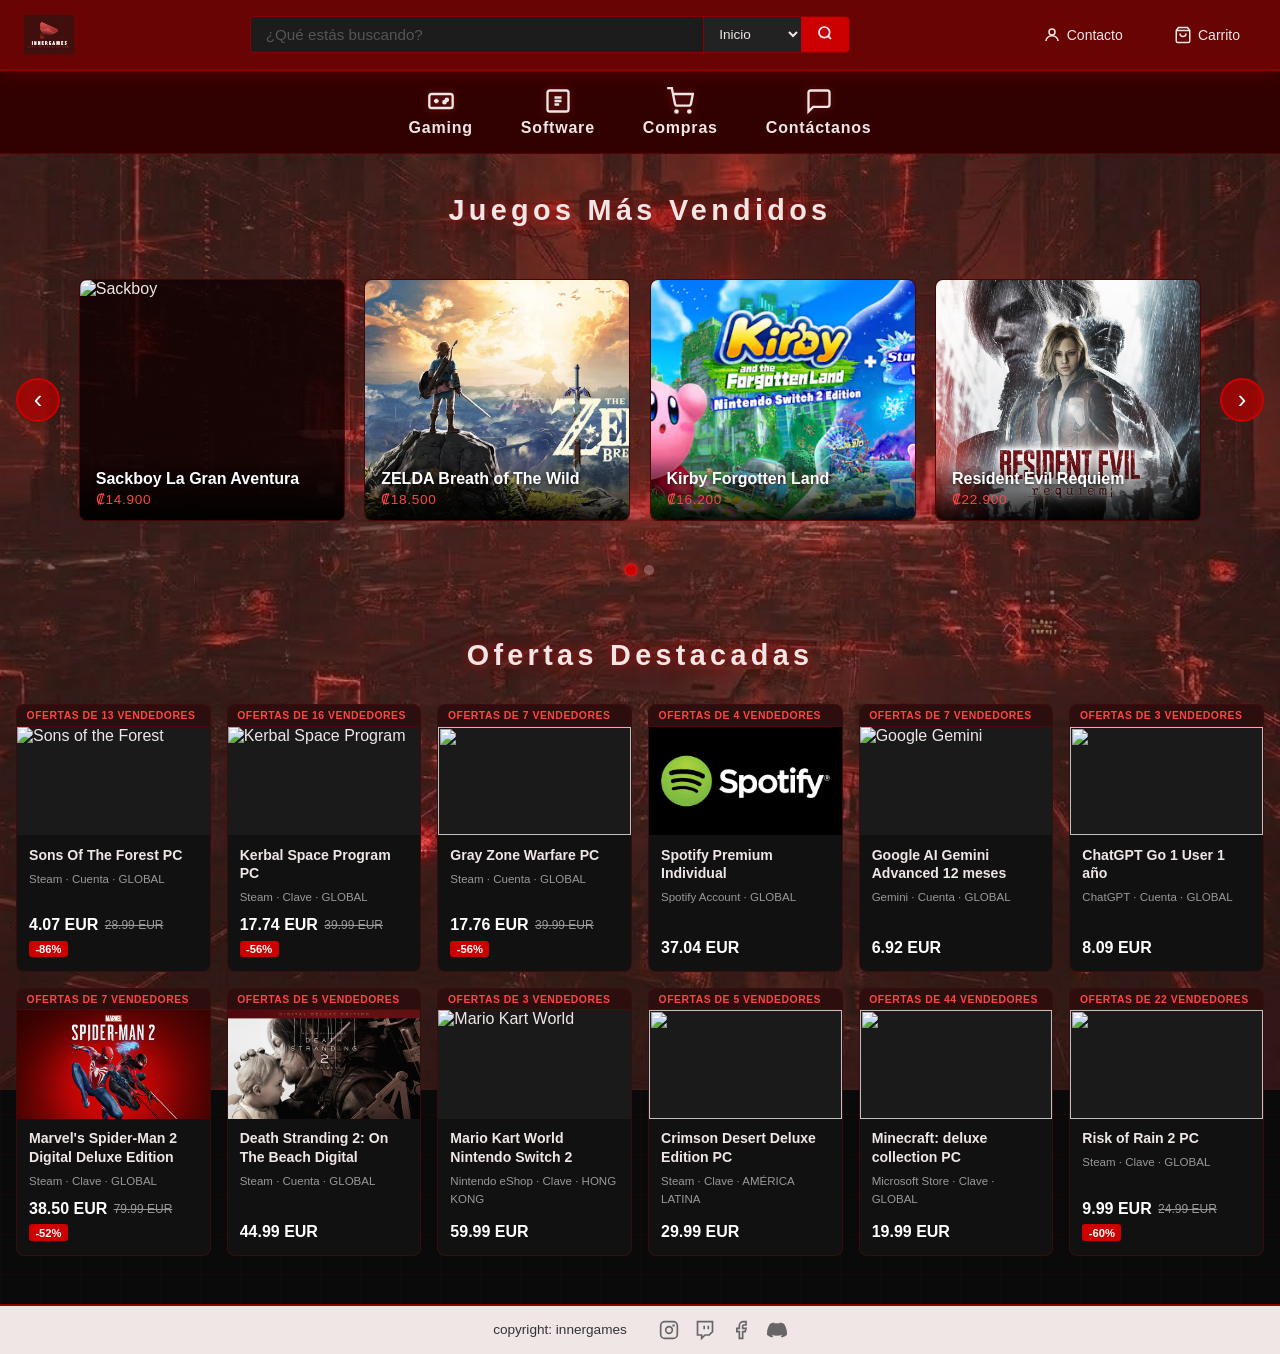
==== commit 8fcdb2d1: "Se arreglo las imagenes del inicion y mejor css" ====
--- a/index.html
+++ b/index.html
@@ -111,7 +111,7 @@
         </div>
  
         <div class="game-card">
-          <img src="https://www.nintendo.com/es-mx/store/products/the-legend-of-zelda-breath-of-the-wild-switch/?srsltid=AfmBOorH-vmLNWQEdl9I8RSRogLoiIemIGSh5sZ5WkTaDSutce_H4e0qalt"="Zelda" />
+          <img src="../Imagenes-Innergames/zelda.avif"="Zelda" />
           <div class="card-info">
             <div class="card-title">ZELDA Breath of The Wild</div>
             <div class="card-price">₡18.500</div>
@@ -119,7 +119,7 @@
         </div>
  
         <div class="game-card">
-          <img src="https://assets.nintendo.com/image/upload/ar_16:9,c_lpad,w_1240/b_white/f_auto/q_auto/store/software/switch/70010000000025/7137262b5a64d921e193653f8aa0b722925abc5680380ca0e18a5cfd91697f58%22 alt="Kirby" />
+          <img src="../Imagenes-Innergames/kirby.avif" alt="Kirby" />
           <div class="card-info">
             <div class="card-title">Kirby Forgotten Land</div>
             <div class="card-price">₡16.200</div>
@@ -127,7 +127,7 @@
         </div>
  
         <div class="game-card">
-          <img src="https://gaming-cdn.com/images/news/articles/14631/cover/resident-evil-requiem-tambien-podria-salir-para-ps4-y-switch-2-cover68b7f5a702ca8.jpg%22 alt="Resident Evil" />
+          <img src="../Imagenes-Innergames/resident.avif" alt="Resident Evil" />
           <div class="card-info">
             <div class="card-title">Resident Evil Requiem</div>
             <div class="card-price">₡22.900</div>
@@ -292,7 +292,7 @@
       <div class="tienda-card">
         <div class="tienda-badge">OFERTAS DE 7 VENDEDORES</div>
         <div class="tienda-img-wrap">
-          <img src="https://images.g2a.com/470x276/1x1x0/marvels-spider-man-2-digital-deluxe-edition-pc-steam-key-global-i10000339903015/ab8855ecb31e4cc3abc24a9f%22 alt="Spider-Man 2" />
+          <img src="../Imagenes-Innergames/elhombrequetearana.avif" alt="Spider-Man 2" />
         </div>
         <div class="tienda-info">
           <div class="tienda-nombre">Marvel's Spider-Man 2 Digital Deluxe Edition</div>
@@ -311,7 +311,7 @@
       <div class="tienda-card">
         <div class="tienda-badge">OFERTAS DE 5 VENDEDORES</div>
         <div class="tienda-img-wrap">
-          <img src="https://cdn1.epicgames.com/spt-assets/3e0c82e7863e40818a56f934edc55712/death-stranding-2-on-the-beach-127k4.jpg%22 alt="Death Stranding 2" />
+          <img src="../Imagenes-Innergames/death-stranding-2-on-the-beach-11tus.jpg" alt="Death Stranding 2" />
         </div>
         <div class="tienda-info">
           <div class="tienda-nombre">Death Stranding 2: On The Beach Digital</div>
--- a/index.css
+++ b/index.css
@@ -237,6 +237,7 @@
   flex: 1;
   overflow: hidden;
   border-radius: 6px;
+  padding: 20px 6px;
 }
  
 .carousel-track {
